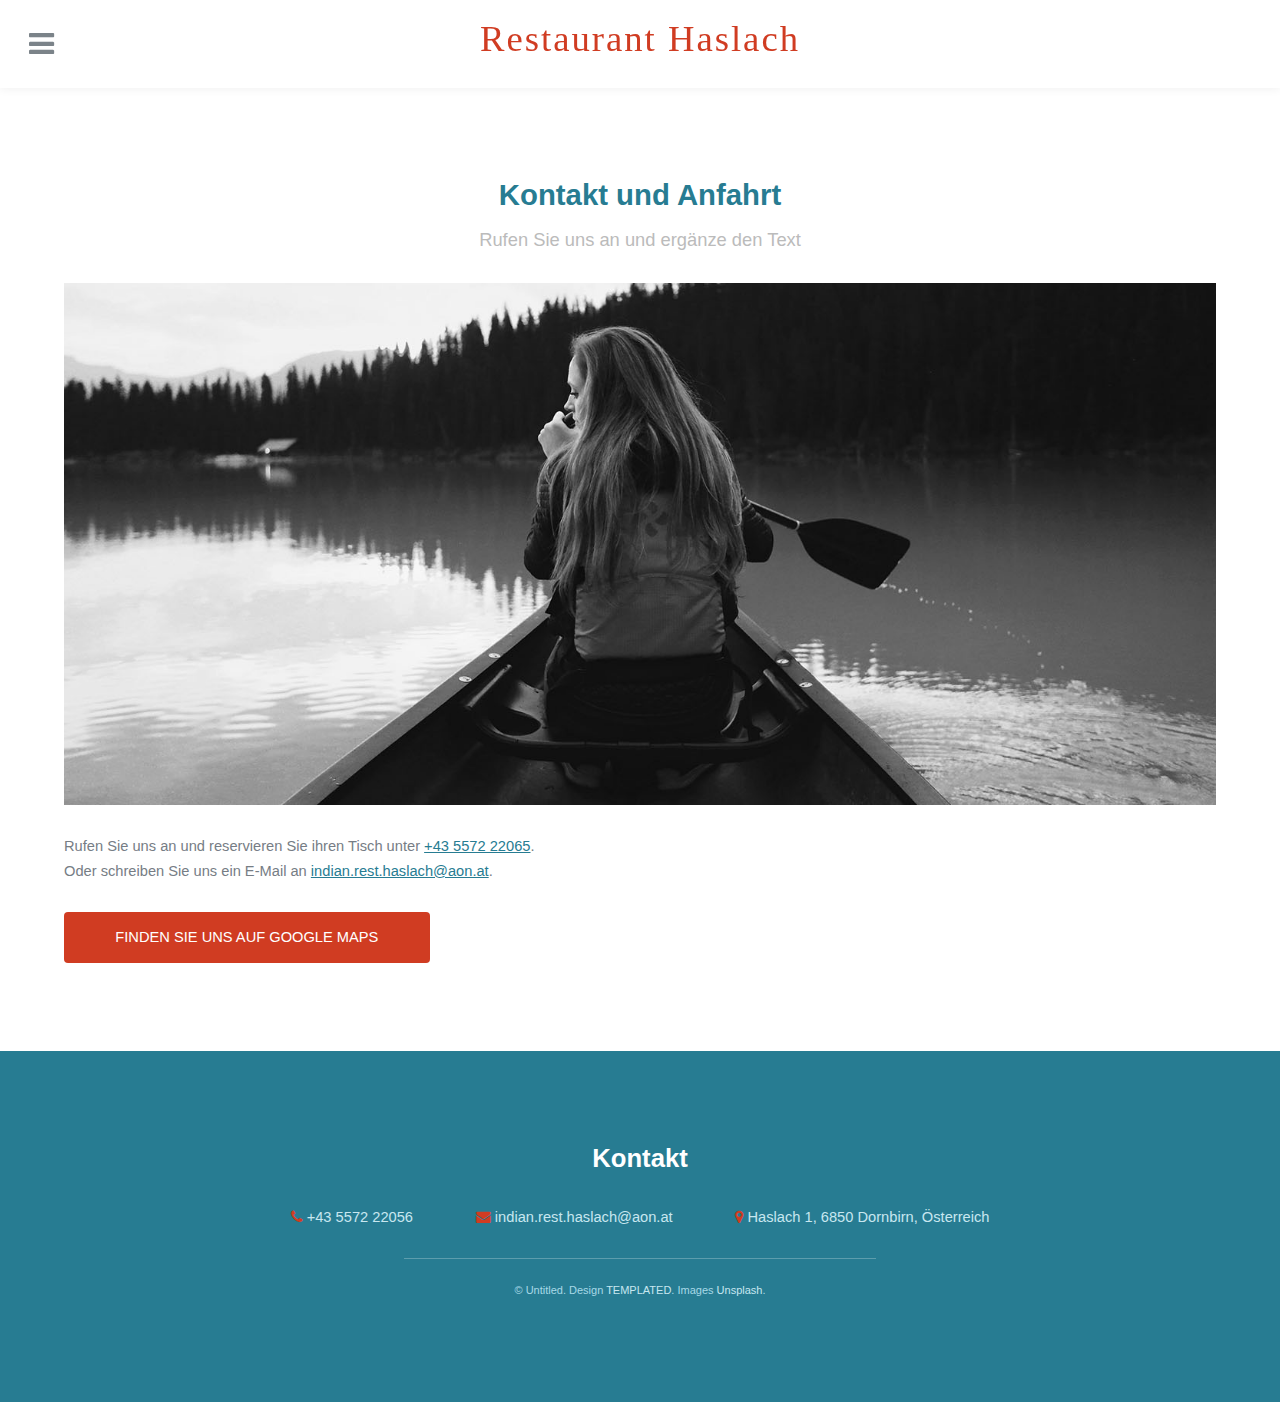
==== hp_current/contact.html @ e573837a "init commit" ====
<!DOCTYPE HTML>
<!--
	Intensify by TEMPLATED
	templated.co @templatedco
	Released for free under the Creative Commons Attribution 3.0 license (templated.co/license)
-->
<html>
	<head>
		<title>Kontakt und Anfahrt</title>
		<meta charset="utf-8" />
		<meta name="viewport" content="width=device-width, initial-scale=1" />
		<link rel="stylesheet" href="assets/css/main.css" />
	</head>
	<body class="subpage">

		<!-- Header -->
			<header id="header">
				<nav class="left">
					<a href="#menu"></a>
				</nav>
				<a href="index.html" class="logo">Restaurant Haslach</a>
				<!--
				<nav class="right">
					<a href="#" class="button alt">Log in</a>
				</nav>
				-->
			</header>

		<!-- Menu -->
			<nav id="menu">
				<ul class="links">
					<li><a href="index.html">Home</a></li>
					<li><a href="menu.html">Unsere Speisen</a></li>
					<li><a href="contact.html">Kontakt und Anfahrt</a></li>
				</ul>
				<!--
				<ul class="actions vertical">
					<li><a href="#" class="button fit">Login</a></li>
				</ul>
				-->
			</nav>

		<!-- Main -->
			<section id="main" class="wrapper">
				<div class="inner">
					<header class="align-center">
						<h1>Kontakt und Anfahrt</h1>
						<p>Rufen Sie uns an und ergänze den Text</p>
					</header>
					<div class="image fit">
						<!-- hier bild vom Haus -->
						<img src="images/pic05.jpg" alt="" />
					</div>
					<p> 
						Rufen Sie uns an und reservieren Sie ihren Tisch unter <a href="tel:+43557222065">+43 5572 22065</a>. </br>
						Oder schreiben Sie uns ein E-Mail an <a href="mailto:indian.rest.haslach@aon.at">indian.rest.haslach@aon.at</a>.
					</p>
					<p>
						<a class="button" onclick="openGoogleMapsOnHaslach()">Finden Sie uns auf Google Maps </a>
					</p>
				</div>
			</section>

		<!-- Footer -->
			<footer id="footer">
				<div class="inner">
					<h2>Kontakt</h2>
					<ul class="actions">
						<li><span class="icon fa-phone"></span> <a href="tel:+43557222065">+43 5572 22056</a></li>
						<li><span class="icon fa-envelope"></span> <a href="mailto:indian.rest.haslach@aon.at">indian.rest.haslach@aon.at</a></li>
						<li><span class="icon fa-map-marker"></span> <a onclick="openGoogleMapsOnHaslach()">Haslach 1, 6850 Dornbirn, Österreich</a></li>
					</ul>
				</div>
				<div class="copyright">
					&copy; Untitled. Design <a href="https://templated.co">TEMPLATED</a>. Images <a href="https://unsplash.com">Unsplash</a>.
				</div>
			</footer>

		<!-- Scripts -->
			<script src="assets/js/haslach.js"></script>
			<script src="assets/js/jquery.min.js"></script>
			<script src="assets/js/jquery.scrolly.min.js"></script>
			<script src="assets/js/skel.min.js"></script>
			<script src="assets/js/util.js"></script>
			<script src="assets/js/main.js"></script>

	</body>
</html>
---- hp_current/assets/css/main.css ----
@charset "UTF-8";
@import url(font-awesome.min.css);
/*
@import "https://fonts.googleapis.com/css?family=Montserrat:700|Open+Sans:300,400|Pacifico";  
*/

/*
	Intensify by TEMPLATED
	templated.co @templatedco
	Released for free under the Creative Commons Attribution 3.0 license (templated.co/license)
*/

/* Reset */

	html, body, div, span, applet, object, iframe, h1, h2, h3, h4, h5, h6, p, blockquote, pre, a, abbr, acronym, address, big, cite, code, del, dfn, em, img, ins, kbd, q, s, samp, small, strike, strong, sub, sup, tt, var, b, u, i, center, dl, dt, dd, ol, ul, li, fieldset, form, label, legend, table, caption, tbody, tfoot, thead, tr, th, td, article, aside, canvas, details, embed, figure, figcaption, footer, header, hgroup, menu, nav, output, ruby, section, summary, time, mark, audio, video {
		margin: 0;
		padding: 0;
		border: 0;
		font-size: 100%;
		font: inherit;
		vertical-align: baseline;
	}

	article, aside, details, figcaption, figure, footer, header, hgroup, menu, nav, section {
		display: block;
	}

	body {
		line-height: 1;
	}

	ol, ul {
		list-style: none;
	}

	blockquote, q {
		quotes: none;
	}

	blockquote:before, blockquote:after, q:before, q:after {
		content: '';
		content: none;
	}

	table {
		border-collapse: collapse;
		border-spacing: 0;
	}

	body {
		-webkit-text-size-adjust: none;
	}

/* Box Model */

	*, *:before, *:after {
		-moz-box-sizing: border-box;
		-webkit-box-sizing: border-box;
		box-sizing: border-box;
	}

/* Containers */

	.container {
		margin-left: auto;
		margin-right: auto;
	}

	.container.\31 25\25 {
		width: 100%;
		max-width: 100em;
		min-width: 80em;
	}

	.container.\37 5\25 {
		width: 60em;
	}

	.container.\35 0\25 {
		width: 40em;
	}

	.container.\32 5\25 {
		width: 20em;
	}

	.container {
		width: 80em;
	}

	@media screen and (max-width: 1680px) {

		.container.\31 25\25 {
			width: 100%;
			max-width: 100em;
			min-width: 80em;
		}

		.container.\37 5\25 {
			width: 60em;
		}

		.container.\35 0\25 {
			width: 40em;
		}

		.container.\32 5\25 {
			width: 20em;
		}

		.container {
			width: 80em;
		}

	}

	@media screen and (max-width: 1280px) {

		.container.\31 25\25 {
			width: 100%;
			max-width: 81.25em;
			min-width: 65em;
		}

		.container.\37 5\25 {
			width: 48.75em;
		}

		.container.\35 0\25 {
			width: 32.5em;
		}

		.container.\32 5\25 {
			width: 16.25em;
		}

		.container {
			width: 65em;
		}

	}

	@media screen and (max-width: 980px) {

		.container.\31 25\25 {
			width: 100%;
			max-width: 112.5%;
			min-width: 90%;
		}

		.container.\37 5\25 {
			width: 67.5%;
		}

		.container.\35 0\25 {
			width: 45%;
		}

		.container.\32 5\25 {
			width: 22.5%;
		}

		.container {
			width: 90%;
		}

	}

	@media screen and (max-width: 736px) {

		.container.\31 25\25 {
			width: 100%;
			max-width: 112.5%;
			min-width: 90%;
		}

		.container.\37 5\25 {
			width: 67.5%;
		}

		.container.\35 0\25 {
			width: 45%;
		}

		.container.\32 5\25 {
			width: 22.5%;
		}

		.container {
			width: 90% !important;
		}

	}

	@media screen and (max-width: 480px) {

		.container.\31 25\25 {
			width: 100%;
			max-width: 112.5%;
			min-width: 90%;
		}

		.container.\37 5\25 {
			width: 67.5%;
		}

		.container.\35 0\25 {
			width: 45%;
		}

		.container.\32 5\25 {
			width: 22.5%;
		}

		.container {
			width: 90% !important;
		}

	}

/* Grid */

	.row {
		border-bottom: solid 1px transparent;
		-moz-box-sizing: border-box;
		-webkit-box-sizing: border-box;
		box-sizing: border-box;
	}

	.row > * {
		float: left;
		-moz-box-sizing: border-box;
		-webkit-box-sizing: border-box;
		box-sizing: border-box;
	}

	.row:after, .row:before {
		content: '';
		display: block;
		clear: both;
		height: 0;
	}

	.row.uniform > * > :first-child {
		margin-top: 0;
	}

	.row.uniform > * > :last-child {
		margin-bottom: 0;
	}

	.row.\30 \25 > * {
		padding: 0 0 0 0em;
	}

	.row.\30 \25 {
		margin: 0 0 -1px 0em;
	}

	.row.uniform.\30 \25 > * {
		padding: 0em 0 0 0em;
	}

	.row.uniform.\30 \25 {
		margin: 0em 0 -1px 0em;
	}

	.row > * {
		padding: 0 0 0 2em;
	}

	.row {
		margin: 0 0 -1px -2em;
	}

	.row.uniform > * {
		padding: 2em 0 0 2em;
	}

	.row.uniform {
		margin: -2em 0 -1px -2em;
	}

	.row.\32 00\25 > * {
		padding: 0 0 0 4em;
	}

	.row.\32 00\25 {
		margin: 0 0 -1px -4em;
	}

	.row.uniform.\32 00\25 > * {
		padding: 4em 0 0 4em;
	}

	.row.uniform.\32 00\25 {
		margin: -4em 0 -1px -4em;
	}

	.row.\31 50\25 > * {
		padding: 0 0 0 3em;
	}

	.row.\31 50\25 {
		margin: 0 0 -1px -3em;
	}

	.row.uniform.\31 50\25 > * {
		padding: 3em 0 0 3em;
	}

	.row.uniform.\31 50\25 {
		margin: -3em 0 -1px -3em;
	}

	.row.\35 0\25 > * {
		padding: 0 0 0 1em;
	}

	.row.\35 0\25 {
		margin: 0 0 -1px -1em;
	}

	.row.uniform.\35 0\25 > * {
		padding: 1em 0 0 1em;
	}

	.row.uniform.\35 0\25 {
		margin: -1em 0 -1px -1em;
	}

	.row.\32 5\25 > * {
		padding: 0 0 0 0.5em;
	}

	.row.\32 5\25 {
		margin: 0 0 -1px -0.5em;
	}

	.row.uniform.\32 5\25 > * {
		padding: 0.5em 0 0 0.5em;
	}

	.row.uniform.\32 5\25 {
		margin: -0.5em 0 -1px -0.5em;
	}

	.\31 2u, .\31 2u\24 {
		width: 100%;
		clear: none;
		margin-left: 0;
	}

	.\31 1u, .\31 1u\24 {
		width: 91.6666666667%;
		clear: none;
		margin-left: 0;
	}

	.\31 0u, .\31 0u\24 {
		width: 83.3333333333%;
		clear: none;
		margin-left: 0;
	}

	.\39 u, .\39 u\24 {
		width: 75%;
		clear: none;
		margin-left: 0;
	}

	.\38 u, .\38 u\24 {
		width: 66.6666666667%;
		clear: none;
		margin-left: 0;
	}

	.\37 u, .\37 u\24 {
		width: 58.3333333333%;
		clear: none;
		margin-left: 0;
	}

	.\36 u, .\36 u\24 {
		width: 50%;
		clear: none;
		margin-left: 0;
	}

	.\35 u, .\35 u\24 {
		width: 41.6666666667%;
		clear: none;
		margin-left: 0;
	}

	.\34 u, .\34 u\24 {
		width: 33.3333333333%;
		clear: none;
		margin-left: 0;
	}

	.\33 u, .\33 u\24 {
		width: 25%;
		clear: none;
		margin-left: 0;
	}

	.\32 u, .\32 u\24 {
		width: 16.6666666667%;
		clear: none;
		margin-left: 0;
	}

	.\31 u, .\31 u\24 {
		width: 8.3333333333%;
		clear: none;
		margin-left: 0;
	}

	.\31 2u\24 + *,
	.\31 1u\24 + *,
	.\31 0u\24 + *,
	.\39 u\24 + *,
	.\38 u\24 + *,
	.\37 u\24 + *,
	.\36 u\24 + *,
	.\35 u\24 + *,
	.\34 u\24 + *,
	.\33 u\24 + *,
	.\32 u\24 + *,
	.\31 u\24 + * {
		clear: left;
	}

	.\-11u {
		margin-left: 91.66667%;
	}

	.\-10u {
		margin-left: 83.33333%;
	}

	.\-9u {
		margin-left: 75%;
	}

	.\-8u {
		margin-left: 66.66667%;
	}

	.\-7u {
		margin-left: 58.33333%;
	}

	.\-6u {
		margin-left: 50%;
	}

	.\-5u {
		margin-left: 41.66667%;
	}

	.\-4u {
		margin-left: 33.33333%;
	}

	.\-3u {
		margin-left: 25%;
	}

	.\-2u {
		margin-left: 16.66667%;
	}

	.\-1u {
		margin-left: 8.33333%;
	}

	@media screen and (max-width: 1680px) {

		.row > * {
			padding: 0 0 0 2em;
		}

		.row {
			margin: 0 0 -1px -2em;
		}

		.row.uniform > * {
			padding: 2em 0 0 2em;
		}

		.row.uniform {
			margin: -2em 0 -1px -2em;
		}

		.row.\32 00\25 > * {
			padding: 0 0 0 4em;
		}

		.row.\32 00\25 {
			margin: 0 0 -1px -4em;
		}

		.row.uniform.\32 00\25 > * {
			padding: 4em 0 0 4em;
		}

		.row.uniform.\32 00\25 {
			margin: -4em 0 -1px -4em;
		}

		.row.\31 50\25 > * {
			padding: 0 0 0 3em;
		}

		.row.\31 50\25 {
			margin: 0 0 -1px -3em;
		}

		.row.uniform.\31 50\25 > * {
			padding: 3em 0 0 3em;
		}

		.row.uniform.\31 50\25 {
			margin: -3em 0 -1px -3em;
		}

		.row.\35 0\25 > * {
			padding: 0 0 0 1em;
		}

		.row.\35 0\25 {
			margin: 0 0 -1px -1em;
		}

		.row.uniform.\35 0\25 > * {
			padding: 1em 0 0 1em;
		}

		.row.uniform.\35 0\25 {
			margin: -1em 0 -1px -1em;
		}

		.row.\32 5\25 > * {
			padding: 0 0 0 0.5em;
		}

		.row.\32 5\25 {
			margin: 0 0 -1px -0.5em;
		}

		.row.uniform.\32 5\25 > * {
			padding: 0.5em 0 0 0.5em;
		}

		.row.uniform.\32 5\25 {
			margin: -0.5em 0 -1px -0.5em;
		}

		.\31 2u\28xlarge\29, .\31 2u\24\28xlarge\29 {
			width: 100%;
			clear: none;
			margin-left: 0;
		}

		.\31 1u\28xlarge\29, .\31 1u\24\28xlarge\29 {
			width: 91.6666666667%;
			clear: none;
			margin-left: 0;
		}

		.\31 0u\28xlarge\29, .\31 0u\24\28xlarge\29 {
			width: 83.3333333333%;
			clear: none;
			margin-left: 0;
		}

		.\39 u\28xlarge\29, .\39 u\24\28xlarge\29 {
			width: 75%;
			clear: none;
			margin-left: 0;
		}

		.\38 u\28xlarge\29, .\38 u\24\28xlarge\29 {
			width: 66.6666666667%;
			clear: none;
			margin-left: 0;
		}

		.\37 u\28xlarge\29, .\37 u\24\28xlarge\29 {
			width: 58.3333333333%;
			clear: none;
			margin-left: 0;
		}

		.\36 u\28xlarge\29, .\36 u\24\28xlarge\29 {
			width: 50%;
			clear: none;
			margin-left: 0;
		}

		.\35 u\28xlarge\29, .\35 u\24\28xlarge\29 {
			width: 41.6666666667%;
			clear: none;
			margin-left: 0;
		}

		.\34 u\28xlarge\29, .\34 u\24\28xlarge\29 {
			width: 33.3333333333%;
			clear: none;
			margin-left: 0;
		}

		.\33 u\28xlarge\29, .\33 u\24\28xlarge\29 {
			width: 25%;
			clear: none;
			margin-left: 0;
		}

		.\32 u\28xlarge\29, .\32 u\24\28xlarge\29 {
			width: 16.6666666667%;
			clear: none;
			margin-left: 0;
		}

		.\31 u\28xlarge\29, .\31 u\24\28xlarge\29 {
			width: 8.3333333333%;
			clear: none;
			margin-left: 0;
		}

		.\31 2u\24\28xlarge\29 + *,
		.\31 1u\24\28xlarge\29 + *,
		.\31 0u\24\28xlarge\29 + *,
		.\39 u\24\28xlarge\29 + *,
		.\38 u\24\28xlarge\29 + *,
		.\37 u\24\28xlarge\29 + *,
		.\36 u\24\28xlarge\29 + *,
		.\35 u\24\28xlarge\29 + *,
		.\34 u\24\28xlarge\29 + *,
		.\33 u\24\28xlarge\29 + *,
		.\32 u\24\28xlarge\29 + *,
		.\31 u\24\28xlarge\29 + * {
			clear: left;
		}

		.\-11u\28xlarge\29 {
			margin-left: 91.66667%;
		}

		.\-10u\28xlarge\29 {
			margin-left: 83.33333%;
		}

		.\-9u\28xlarge\29 {
			margin-left: 75%;
		}

		.\-8u\28xlarge\29 {
			margin-left: 66.66667%;
		}

		.\-7u\28xlarge\29 {
			margin-left: 58.33333%;
		}

		.\-6u\28xlarge\29 {
			margin-left: 50%;
		}

		.\-5u\28xlarge\29 {
			margin-left: 41.66667%;
		}

		.\-4u\28xlarge\29 {
			margin-left: 33.33333%;
		}

		.\-3u\28xlarge\29 {
			margin-left: 25%;
		}

		.\-2u\28xlarge\29 {
			margin-left: 16.66667%;
		}

		.\-1u\28xlarge\29 {
			margin-left: 8.33333%;
		}

	}

	@media screen and (max-width: 1280px) {

		.row > * {
			padding: 0 0 0 1.5em;
		}

		.row {
			margin: 0 0 -1px -1.5em;
		}

		.row.uniform > * {
			padding: 1.5em 0 0 1.5em;
		}

		.row.uniform {
			margin: -1.5em 0 -1px -1.5em;
		}

		.row.\32 00\25 > * {
			padding: 0 0 0 3em;
		}

		.row.\32 00\25 {
			margin: 0 0 -1px -3em;
		}

		.row.uniform.\32 00\25 > * {
			padding: 3em 0 0 3em;
		}

		.row.uniform.\32 00\25 {
			margin: -3em 0 -1px -3em;
		}

		.row.\31 50\25 > * {
			padding: 0 0 0 2.25em;
		}

		.row.\31 50\25 {
			margin: 0 0 -1px -2.25em;
		}

		.row.uniform.\31 50\25 > * {
			padding: 2.25em 0 0 2.25em;
		}

		.row.uniform.\31 50\25 {
			margin: -2.25em 0 -1px -2.25em;
		}

		.row.\35 0\25 > * {
			padding: 0 0 0 0.75em;
		}

		.row.\35 0\25 {
			margin: 0 0 -1px -0.75em;
		}

		.row.uniform.\35 0\25 > * {
			padding: 0.75em 0 0 0.75em;
		}

		.row.uniform.\35 0\25 {
			margin: -0.75em 0 -1px -0.75em;
		}

		.row.\32 5\25 > * {
			padding: 0 0 0 0.375em;
		}

		.row.\32 5\25 {
			margin: 0 0 -1px -0.375em;
		}

		.row.uniform.\32 5\25 > * {
			padding: 0.375em 0 0 0.375em;
		}

		.row.uniform.\32 5\25 {
			margin: -0.375em 0 -1px -0.375em;
		}

		.\31 2u\28large\29, .\31 2u\24\28large\29 {
			width: 100%;
			clear: none;
			margin-left: 0;
		}

		.\31 1u\28large\29, .\31 1u\24\28large\29 {
			width: 91.6666666667%;
			clear: none;
			margin-left: 0;
		}

		.\31 0u\28large\29, .\31 0u\24\28large\29 {
			width: 83.3333333333%;
			clear: none;
			margin-left: 0;
		}

		.\39 u\28large\29, .\39 u\24\28large\29 {
			width: 75%;
			clear: none;
			margin-left: 0;
		}

		.\38 u\28large\29, .\38 u\24\28large\29 {
			width: 66.6666666667%;
			clear: none;
			margin-left: 0;
		}

		.\37 u\28large\29, .\37 u\24\28large\29 {
			width: 58.3333333333%;
			clear: none;
			margin-left: 0;
		}

		.\36 u\28large\29, .\36 u\24\28large\29 {
			width: 50%;
			clear: none;
			margin-left: 0;
		}

		.\35 u\28large\29, .\35 u\24\28large\29 {
			width: 41.6666666667%;
			clear: none;
			margin-left: 0;
		}

		.\34 u\28large\29, .\34 u\24\28large\29 {
			width: 33.3333333333%;
			clear: none;
			margin-left: 0;
		}

		.\33 u\28large\29, .\33 u\24\28large\29 {
			width: 25%;
			clear: none;
			margin-left: 0;
		}

		.\32 u\28large\29, .\32 u\24\28large\29 {
			width: 16.6666666667%;
			clear: none;
			margin-left: 0;
		}

		.\31 u\28large\29, .\31 u\24\28large\29 {
			width: 8.3333333333%;
			clear: none;
			margin-left: 0;
		}

		.\31 2u\24\28large\29 + *,
		.\31 1u\24\28large\29 + *,
		.\31 0u\24\28large\29 + *,
		.\39 u\24\28large\29 + *,
		.\38 u\24\28large\29 + *,
		.\37 u\24\28large\29 + *,
		.\36 u\24\28large\29 + *,
		.\35 u\24\28large\29 + *,
		.\34 u\24\28large\29 + *,
		.\33 u\24\28large\29 + *,
		.\32 u\24\28large\29 + *,
		.\31 u\24\28large\29 + * {
			clear: left;
		}

		.\-11u\28large\29 {
			margin-left: 91.66667%;
		}

		.\-10u\28large\29 {
			margin-left: 83.33333%;
		}

		.\-9u\28large\29 {
			margin-left: 75%;
		}

		.\-8u\28large\29 {
			margin-left: 66.66667%;
		}

		.\-7u\28large\29 {
			margin-left: 58.33333%;
		}

		.\-6u\28large\29 {
			margin-left: 50%;
		}

		.\-5u\28large\29 {
			margin-left: 41.66667%;
		}

		.\-4u\28large\29 {
			margin-left: 33.33333%;
		}

		.\-3u\28large\29 {
			margin-left: 25%;
		}

		.\-2u\28large\29 {
			margin-left: 16.66667%;
		}

		.\-1u\28large\29 {
			margin-left: 8.33333%;
		}

	}

	@media screen and (max-width: 980px) {

		.row > * {
			padding: 0 0 0 1.5em;
		}

		.row {
			margin: 0 0 -1px -1.5em;
		}

		.row.uniform > * {
			padding: 1.5em 0 0 1.5em;
		}

		.row.uniform {
			margin: -1.5em 0 -1px -1.5em;
		}

		.row.\32 00\25 > * {
			padding: 0 0 0 3em;
		}

		.row.\32 00\25 {
			margin: 0 0 -1px -3em;
		}

		.row.uniform.\32 00\25 > * {
			padding: 3em 0 0 3em;
		}

		.row.uniform.\32 00\25 {
			margin: -3em 0 -1px -3em;
		}

		.row.\31 50\25 > * {
			padding: 0 0 0 2.25em;
		}

		.row.\31 50\25 {
			margin: 0 0 -1px -2.25em;
		}

		.row.uniform.\31 50\25 > * {
			padding: 2.25em 0 0 2.25em;
		}

		.row.uniform.\31 50\25 {
			margin: -2.25em 0 -1px -2.25em;
		}

		.row.\35 0\25 > * {
			padding: 0 0 0 0.75em;
		}

		.row.\35 0\25 {
			margin: 0 0 -1px -0.75em;
		}

		.row.uniform.\35 0\25 > * {
			padding: 0.75em 0 0 0.75em;
		}

		.row.uniform.\35 0\25 {
			margin: -0.75em 0 -1px -0.75em;
		}

		.row.\32 5\25 > * {
			padding: 0 0 0 0.375em;
		}

		.row.\32 5\25 {
			margin: 0 0 -1px -0.375em;
		}

		.row.uniform.\32 5\25 > * {
			padding: 0.375em 0 0 0.375em;
		}

		.row.uniform.\32 5\25 {
			margin: -0.375em 0 -1px -0.375em;
		}

		.\31 2u\28medium\29, .\31 2u\24\28medium\29 {
			width: 100%;
			clear: none;
			margin-left: 0;
		}

		.\31 1u\28medium\29, .\31 1u\24\28medium\29 {
			width: 91.6666666667%;
			clear: none;
			margin-left: 0;
		}

		.\31 0u\28medium\29, .\31 0u\24\28medium\29 {
			width: 83.3333333333%;
			clear: none;
			margin-left: 0;
		}

		.\39 u\28medium\29, .\39 u\24\28medium\29 {
			width: 75%;
			clear: none;
			margin-left: 0;
		}

		.\38 u\28medium\29, .\38 u\24\28medium\29 {
			width: 66.6666666667%;
			clear: none;
			margin-left: 0;
		}

		.\37 u\28medium\29, .\37 u\24\28medium\29 {
			width: 58.3333333333%;
			clear: none;
			margin-left: 0;
		}

		.\36 u\28medium\29, .\36 u\24\28medium\29 {
			width: 50%;
			clear: none;
			margin-left: 0;
		}

		.\35 u\28medium\29, .\35 u\24\28medium\29 {
			width: 41.6666666667%;
			clear: none;
			margin-left: 0;
		}

		.\34 u\28medium\29, .\34 u\24\28medium\29 {
			width: 33.3333333333%;
			clear: none;
			margin-left: 0;
		}

		.\33 u\28medium\29, .\33 u\24\28medium\29 {
			width: 25%;
			clear: none;
			margin-left: 0;
		}

		.\32 u\28medium\29, .\32 u\24\28medium\29 {
			width: 16.6666666667%;
			clear: none;
			margin-left: 0;
		}

		.\31 u\28medium\29, .\31 u\24\28medium\29 {
			width: 8.3333333333%;
			clear: none;
			margin-left: 0;
		}

		.\31 2u\24\28medium\29 + *,
		.\31 1u\24\28medium\29 + *,
		.\31 0u\24\28medium\29 + *,
		.\39 u\24\28medium\29 + *,
		.\38 u\24\28medium\29 + *,
		.\37 u\24\28medium\29 + *,
		.\36 u\24\28medium\29 + *,
		.\35 u\24\28medium\29 + *,
		.\34 u\24\28medium\29 + *,
		.\33 u\24\28medium\29 + *,
		.\32 u\24\28medium\29 + *,
		.\31 u\24\28medium\29 + * {
			clear: left;
		}

		.\-11u\28medium\29 {
			margin-left: 91.66667%;
		}

		.\-10u\28medium\29 {
			margin-left: 83.33333%;
		}

		.\-9u\28medium\29 {
			margin-left: 75%;
		}

		.\-8u\28medium\29 {
			margin-left: 66.66667%;
		}

		.\-7u\28medium\29 {
			margin-left: 58.33333%;
		}

		.\-6u\28medium\29 {
			margin-left: 50%;
		}

		.\-5u\28medium\29 {
			margin-left: 41.66667%;
		}

		.\-4u\28medium\29 {
			margin-left: 33.33333%;
		}

		.\-3u\28medium\29 {
			margin-left: 25%;
		}

		.\-2u\28medium\29 {
			margin-left: 16.66667%;
		}

		.\-1u\28medium\29 {
			margin-left: 8.33333%;
		}

	}

	@media screen and (max-width: 736px) {

		.row > * {
			padding: 0 0 0 1.25em;
		}

		.row {
			margin: 0 0 -1px -1.25em;
		}

		.row.uniform > * {
			padding: 1.25em 0 0 1.25em;
		}

		.row.uniform {
			margin: -1.25em 0 -1px -1.25em;
		}

		.row.\32 00\25 > * {
			padding: 0 0 0 2.5em;
		}

		.row.\32 00\25 {
			margin: 0 0 -1px -2.5em;
		}

		.row.uniform.\32 00\25 > * {
			padding: 2.5em 0 0 2.5em;
		}

		.row.uniform.\32 00\25 {
			margin: -2.5em 0 -1px -2.5em;
		}

		.row.\31 50\25 > * {
			padding: 0 0 0 1.875em;
		}

		.row.\31 50\25 {
			margin: 0 0 -1px -1.875em;
		}

		.row.uniform.\31 50\25 > * {
			padding: 1.875em 0 0 1.875em;
		}

		.row.uniform.\31 50\25 {
			margin: -1.875em 0 -1px -1.875em;
		}

		.row.\35 0\25 > * {
			padding: 0 0 0 0.625em;
		}

		.row.\35 0\25 {
			margin: 0 0 -1px -0.625em;
		}

		.row.uniform.\35 0\25 > * {
			padding: 0.625em 0 0 0.625em;
		}

		.row.uniform.\35 0\25 {
			margin: -0.625em 0 -1px -0.625em;
		}

		.row.\32 5\25 > * {
			padding: 0 0 0 0.3125em;
		}

		.row.\32 5\25 {
			margin: 0 0 -1px -0.3125em;
		}

		.row.uniform.\32 5\25 > * {
			padding: 0.3125em 0 0 0.3125em;
		}

		.row.uniform.\32 5\25 {
			margin: -0.3125em 0 -1px -0.3125em;
		}

		.\31 2u\28small\29, .\31 2u\24\28small\29 {
			width: 100%;
			clear: none;
			margin-left: 0;
		}

		.\31 1u\28small\29, .\31 1u\24\28small\29 {
			width: 91.6666666667%;
			clear: none;
			margin-left: 0;
		}

		.\31 0u\28small\29, .\31 0u\24\28small\29 {
			width: 83.3333333333%;
			clear: none;
			margin-left: 0;
		}

		.\39 u\28small\29, .\39 u\24\28small\29 {
			width: 75%;
			clear: none;
			margin-left: 0;
		}

		.\38 u\28small\29, .\38 u\24\28small\29 {
			width: 66.6666666667%;
			clear: none;
			margin-left: 0;
		}

		.\37 u\28small\29, .\37 u\24\28small\29 {
			width: 58.3333333333%;
			clear: none;
			margin-left: 0;
		}

		.\36 u\28small\29, .\36 u\24\28small\29 {
			width: 50%;
			clear: none;
			margin-left: 0;
		}

		.\35 u\28small\29, .\35 u\24\28small\29 {
			width: 41.6666666667%;
			clear: none;
			margin-left: 0;
		}

		.\34 u\28small\29, .\34 u\24\28small\29 {
			width: 33.3333333333%;
			clear: none;
			margin-left: 0;
		}

		.\33 u\28small\29, .\33 u\24\28small\29 {
			width: 25%;
			clear: none;
			margin-left: 0;
		}

		.\32 u\28small\29, .\32 u\24\28small\29 {
			width: 16.6666666667%;
			clear: none;
			margin-left: 0;
		}

		.\31 u\28small\29, .\31 u\24\28small\29 {
			width: 8.3333333333%;
			clear: none;
			margin-left: 0;
		}

		.\31 2u\24\28small\29 + *,
		.\31 1u\24\28small\29 + *,
		.\31 0u\24\28small\29 + *,
		.\39 u\24\28small\29 + *,
		.\38 u\24\28small\29 + *,
		.\37 u\24\28small\29 + *,
		.\36 u\24\28small\29 + *,
		.\35 u\24\28small\29 + *,
		.\34 u\24\28small\29 + *,
		.\33 u\24\28small\29 + *,
		.\32 u\24\28small\29 + *,
		.\31 u\24\28small\29 + * {
			clear: left;
		}

		.\-11u\28small\29 {
			margin-left: 91.66667%;
		}

		.\-10u\28small\29 {
			margin-left: 83.33333%;
		}

		.\-9u\28small\29 {
			margin-left: 75%;
		}

		.\-8u\28small\29 {
			margin-left: 66.66667%;
		}

		.\-7u\28small\29 {
			margin-left: 58.33333%;
		}

		.\-6u\28small\29 {
			margin-left: 50%;
		}

		.\-5u\28small\29 {
			margin-left: 41.66667%;
		}

		.\-4u\28small\29 {
			margin-left: 33.33333%;
		}

		.\-3u\28small\29 {
			margin-left: 25%;
		}

		.\-2u\28small\29 {
			margin-left: 16.66667%;
		}

		.\-1u\28small\29 {
			margin-left: 8.33333%;
		}

	}

	@media screen and (max-width: 480px) {

		.row > * {
			padding: 0 0 0 1.25em;
		}

		.row {
			margin: 0 0 -1px -1.25em;
		}

		.row.uniform > * {
			padding: 1.25em 0 0 1.25em;
		}

		.row.uniform {
			margin: -1.25em 0 -1px -1.25em;
		}

		.row.\32 00\25 > * {
			padding: 0 0 0 2.5em;
		}

		.row.\32 00\25 {
			margin: 0 0 -1px -2.5em;
		}

		.row.uniform.\32 00\25 > * {
			padding: 2.5em 0 0 2.5em;
		}

		.row.uniform.\32 00\25 {
			margin: -2.5em 0 -1px -2.5em;
		}

		.row.\31 50\25 > * {
			padding: 0 0 0 1.875em;
		}

		.row.\31 50\25 {
			margin: 0 0 -1px -1.875em;
		}

		.row.uniform.\31 50\25 > * {
			padding: 1.875em 0 0 1.875em;
		}

		.row.uniform.\31 50\25 {
			margin: -1.875em 0 -1px -1.875em;
		}

		.row.\35 0\25 > * {
			padding: 0 0 0 0.625em;
		}

		.row.\35 0\25 {
			margin: 0 0 -1px -0.625em;
		}

		.row.uniform.\35 0\25 > * {
			padding: 0.625em 0 0 0.625em;
		}

		.row.uniform.\35 0\25 {
			margin: -0.625em 0 -1px -0.625em;
		}

		.row.\32 5\25 > * {
			padding: 0 0 0 0.3125em;
		}

		.row.\32 5\25 {
			margin: 0 0 -1px -0.3125em;
		}

		.row.uniform.\32 5\25 > * {
			padding: 0.3125em 0 0 0.3125em;
		}

		.row.uniform.\32 5\25 {
			margin: -0.3125em 0 -1px -0.3125em;
		}

		.\31 2u\28xsmall\29, .\31 2u\24\28xsmall\29 {
			width: 100%;
			clear: none;
			margin-left: 0;
		}

		.\31 1u\28xsmall\29, .\31 1u\24\28xsmall\29 {
			width: 91.6666666667%;
			clear: none;
			margin-left: 0;
		}

		.\31 0u\28xsmall\29, .\31 0u\24\28xsmall\29 {
			width: 83.3333333333%;
			clear: none;
			margin-left: 0;
		}

		.\39 u\28xsmall\29, .\39 u\24\28xsmall\29 {
			width: 75%;
			clear: none;
			margin-left: 0;
		}

		.\38 u\28xsmall\29, .\38 u\24\28xsmall\29 {
			width: 66.6666666667%;
			clear: none;
			margin-left: 0;
		}

		.\37 u\28xsmall\29, .\37 u\24\28xsmall\29 {
			width: 58.3333333333%;
			clear: none;
			margin-left: 0;
		}

		.\36 u\28xsmall\29, .\36 u\24\28xsmall\29 {
			width: 50%;
			clear: none;
			margin-left: 0;
		}

		.\35 u\28xsmall\29, .\35 u\24\28xsmall\29 {
			width: 41.6666666667%;
			clear: none;
			margin-left: 0;
		}

		.\34 u\28xsmall\29, .\34 u\24\28xsmall\29 {
			width: 33.3333333333%;
			clear: none;
			margin-left: 0;
		}

		.\33 u\28xsmall\29, .\33 u\24\28xsmall\29 {
			width: 25%;
			clear: none;
			margin-left: 0;
		}

		.\32 u\28xsmall\29, .\32 u\24\28xsmall\29 {
			width: 16.6666666667%;
			clear: none;
			margin-left: 0;
		}

		.\31 u\28xsmall\29, .\31 u\24\28xsmall\29 {
			width: 8.3333333333%;
			clear: none;
			margin-left: 0;
		}

		.\31 2u\24\28xsmall\29 + *,
		.\31 1u\24\28xsmall\29 + *,
		.\31 0u\24\28xsmall\29 + *,
		.\39 u\24\28xsmall\29 + *,
		.\38 u\24\28xsmall\29 + *,
		.\37 u\24\28xsmall\29 + *,
		.\36 u\24\28xsmall\29 + *,
		.\35 u\24\28xsmall\29 + *,
		.\34 u\24\28xsmall\29 + *,
		.\33 u\24\28xsmall\29 + *,
		.\32 u\24\28xsmall\29 + *,
		.\31 u\24\28xsmall\29 + * {
			clear: left;
		}

		.\-11u\28xsmall\29 {
			margin-left: 91.66667%;
		}

		.\-10u\28xsmall\29 {
			margin-left: 83.33333%;
		}

		.\-9u\28xsmall\29 {
			margin-left: 75%;
		}

		.\-8u\28xsmall\29 {
			margin-left: 66.66667%;
		}

		.\-7u\28xsmall\29 {
			margin-left: 58.33333%;
		}

		.\-6u\28xsmall\29 {
			margin-left: 50%;
		}

		.\-5u\28xsmall\29 {
			margin-left: 41.66667%;
		}

		.\-4u\28xsmall\29 {
			margin-left: 33.33333%;
		}

		.\-3u\28xsmall\29 {
			margin-left: 25%;
		}

		.\-2u\28xsmall\29 {
			margin-left: 16.66667%;
		}

		.\-1u\28xsmall\29 {
			margin-left: 8.33333%;
		}

	}

/* Basic */

	@-ms-viewport {
		width: device-width;
	}

	body {
		-ms-overflow-style: scrollbar;
	}

	@media screen and (max-width: 480px) {

		html, body {
			min-width: 320px;
		}

	}

	body {
		background: #fff;
	}

		body.is-loading *, body.is-loading *:before, body.is-loading *:after {
			-moz-animation: none !important;
			-webkit-animation: none !important;
			-ms-animation: none !important;
			animation: none !important;
			-moz-transition: none !important;
			-webkit-transition: none !important;
			-ms-transition: none !important;
			transition: none !important;
		}

	.inner {
		margin: 0 auto;
		max-width: 65em;
	}

		@media screen and (max-width: 1280px) {

			.inner {
				max-width: 90%;
			}

		}

		@media screen and (max-width: 980px) {

			.inner {
				max-width: 70%;
			}

		}

		@media screen and (max-width: 736px) {

			.inner {
				max-width: 85%;
			}

		}

/* Type */

	body, input, select, textarea {
		color: #767d85;
		font-family: "Open Sans", Arial, Helvetica, sans-serif;
		font-size: 13pt;
		font-weight: 300;
		line-height: 1.65;
	}

		@media screen and (max-width: 1680px) {

			body, input, select, textarea {
				font-size: 11pt;
			}

		}

		@media screen and (max-width: 1280px) {

			body, input, select, textarea {
				font-size: 11pt;
			}

		}

		@media screen and (max-width: 980px) {

			body, input, select, textarea {
				font-size: 12pt;
			}

		}

		@media screen and (max-width: 736px) {

			body, input, select, textarea {
				font-size: 12pt;
			}

		}

		@media screen and (max-width: 480px) {

			body, input, select, textarea {
				font-size: 12pt;
			}

		}

	a {
		color: #277c92;
		text-decoration: underline;
	}

		a:hover {
			text-decoration: none;
		}

	strong, b {
		color: #727a82;
		font-weight: 700;
	}

	em, i {
		font-style: italic;
	}

	p {
		margin: 0 0 2em 0;
	}

	h1, h2, h3, h4, h5, h6 {
		color: #727a82;
		font-weight: 700;
		font-family: "Montserrat", sans-serif;
		line-height: 1.5;
		margin: 0 0 1em 0;
	}

		h1 a, h2 a, h3 a, h4 a, h5 a, h6 a {
			color: inherit;
			text-decoration: none;
		}

	h1 {
		font-size: 2em;
		line-height: 1.3;
	}

	h2 {
		font-size: 1.75em;
	}

	h3 {
		font-size: 1.25em;
	}

	h4 {
		font-size: 1em;
	}

	h5 {
		font-size: 0.9em;
	}

	h6 {
		font-size: 0.7em;
	}

	sub {
		font-size: 0.8em;
		position: relative;
		top: 0.5em;
	}

	sup {
		font-size: 0.8em;
		position: relative;
		top: -0.5em;
	}

	blockquote {
		font-style: italic;
		margin: 0 0 2em 0;
	}

	cite {
		display: block;
	}

		cite.author {
			font-weight: 400;
		}

		cite.company {
			font-size: .8em;
		}

	figure {
		margin: 0 0 2em 0;
	}

	code {
		background: rgba(144, 144, 144, 0.075);
		border-radius: 4px;
		border: solid 1px #dee1e3;
		font-family: "Courier New", monospace;
		font-size: 0.9em;
		margin: 0 0.25em;
		padding: 0.25em 0.65em;
	}

	pre {
		-webkit-overflow-scrolling: touch;
		font-family: "Courier New", monospace;
		font-size: 0.9em;
		margin: 0 0 2em 0;
	}

		pre code {
			display: block;
			line-height: 1.75;
			padding: 1em 1.5em;
			overflow-x: auto;
		}

	hr {
		border: 0;
		border-bottom: solid 1px #dee1e3;
		margin: 2em 0;
	}

		hr.major {
			margin: 3em 0;
		}

	.align-left {
		text-align: left;
	}

	.align-center {
		text-align: center;
	}

	.align-right {
		text-align: right;
	}

/* Section/Article */

	section.special, article.special {
		text-align: center;
	}

	header p {
		color: #bbb;
		position: relative;
		margin: 0 0 1.5em 0;
	}

	header h1 + p {
		font-size: 1.25em;
		margin-top: -1em;
	}

	header h2 + p {
		font-size: 1.25em;
		margin-top: -1em;
	}

	header h3 + p {
		font-size: 1.1em;
		margin-top: -0.8em;
	}

	header h4 + p,
	header h5 + p,
	header h6 + p {
		font-size: 0.9em;
		margin-top: -0.6em;
	}

/* Form */

	form {
		margin: 0 0 2em 0;
	}

	label {
		color: #727a82;
		display: block;
		font-size: 0.9em;
		font-weight: 700;
		margin: 0 0 1em 0;
	}

	input[type="text"],
	input[type="password"],
	input[type="email"],
	input[type="tel"],
	select,
	textarea {
		-moz-appearance: none;
		-webkit-appearance: none;
		-ms-appearance: none;
		appearance: none;
		background: rgba(144, 144, 144, 0.075);
		border-radius: 4px;
		border: none;
		border: solid 1px #dee1e3;
		color: inherit;
		display: block;
		outline: 0;
		padding: 0 1em;
		text-decoration: none;
		width: 100%;
	}

		input[type="text"]:invalid,
		input[type="password"]:invalid,
		input[type="email"]:invalid,
		input[type="tel"]:invalid,
		select:invalid,
		textarea:invalid {
			box-shadow: none;
		}

		input[type="text"]:focus,
		input[type="password"]:focus,
		input[type="email"]:focus,
		input[type="tel"]:focus,
		select:focus,
		textarea:focus {
			border-color: #277c92;
			box-shadow: 0 0 0 1px #277c92;
		}

	.select-wrapper {
		text-decoration: none;
		display: block;
		position: relative;
	}

		.select-wrapper:before {
			content: "";
			-moz-osx-font-smoothing: grayscale;
			-webkit-font-smoothing: antialiased;
			font-family: FontAwesome;
			font-style: normal;
			font-weight: normal;
			text-transform: none !important;
		}

		.select-wrapper:before {
			color: #dee1e3;
			display: block;
			height: 2.75em;
			line-height: 2.75em;
			pointer-events: none;
			position: absolute;
			right: 0;
			text-align: center;
			top: 0;
			width: 2.75em;
		}

		.select-wrapper select::-ms-expand {
			display: none;
		}

	input[type="text"],
	input[type="password"],
	input[type="email"],
	select {
		height: 3.5em;
		line-height: 3.5em;
	}

	textarea {
		padding: 0.75em 1em;
	}

	input[type="checkbox"],
	input[type="radio"] {
		-moz-appearance: none;
		-webkit-appearance: none;
		-ms-appearance: none;
		appearance: none;
		display: block;
		float: left;
		margin-right: -2em;
		opacity: 0;
		width: 1em;
		z-index: -1;
	}

		input[type="checkbox"] + label,
		input[type="radio"] + label {
			text-decoration: none;
			color: #767d85;
			cursor: pointer;
			display: inline-block;
			font-size: 1em;
			font-weight: 300;
			padding-left: 2.4em;
			padding-right: 0.75em;
			position: relative;
		}

			input[type="checkbox"] + label:before,
			input[type="radio"] + label:before {
				-moz-osx-font-smoothing: grayscale;
				-webkit-font-smoothing: antialiased;
				font-family: FontAwesome;
				font-style: normal;
				font-weight: normal;
				text-transform: none !important;
			}

			input[type="checkbox"] + label:before,
			input[type="radio"] + label:before {
				background: rgba(144, 144, 144, 0.075);
				border-radius: 4px;
				border: solid 1px #dee1e3;
				content: '';
				display: inline-block;
				height: 1.65em;
				left: 0;
				line-height: 1.58125em;
				position: absolute;
				text-align: center;
				top: 0;
				width: 1.65em;
			}

		input[type="checkbox"]:checked + label:before,
		input[type="radio"]:checked + label:before {
			background: #d03c22;
			border-color: #d03c22;
			color: #ffffff;
			content: '\f00c';
		}

		input[type="checkbox"]:focus + label:before,
		input[type="radio"]:focus + label:before {
			border-color: #277c92;
			box-shadow: 0 0 0 1px #277c92;
		}

	input[type="checkbox"] + label:before {
		border-radius: 4px;
	}

	input[type="radio"] + label:before {
		border-radius: 100%;
	}

	::-webkit-input-placeholder {
		color: #bbb !important;
		opacity: 1.0;
	}

	:-moz-placeholder {
		color: #bbb !important;
		opacity: 1.0;
	}

	::-moz-placeholder {
		color: #bbb !important;
		opacity: 1.0;
	}

	:-ms-input-placeholder {
		color: #bbb !important;
		opacity: 1.0;
	}

	.formerize-placeholder {
		color: #bbb !important;
		opacity: 1.0;
	}

/* Box */

	.box {
		border-radius: 4px;
		border: solid 1px #dee1e3;
		margin-bottom: 2em;
		overflow: hidden;
	}

		.box > :last-child,
		.box > :last-child > :last-child,
		.box > :last-child > :last-child > :last-child {
			margin-bottom: 0;
		}

		.box .image.fit {
			margin: 0;
		}

		.box .content {
			padding: 1.5em;
		}

		.box.alt {
			border: 0;
			border-radius: 0;
			padding: 0;
		}

/* Icon */

	.icon {
		text-decoration: none;
		border-bottom: none;
		position: relative;
	}

		.icon:before {
			-moz-osx-font-smoothing: grayscale;
			-webkit-font-smoothing: antialiased;
			font-family: FontAwesome;
			font-style: normal;
			font-weight: normal;
			text-transform: none !important;
		}

		.icon > .label {
			display: none;
		}

/* Image */

	.image {
		border: 0;
		display: inline-block;
		position: relative;
	}

		.image img {
			display: block;
		}

		.image.left, .image.right {
			max-width: 40%;
		}

			.image.left img, .image.right img {
				width: 100%;
			}

		.image.left {
			float: left;
			padding: 0 1.5em 1em 0;
			top: 0.25em;
		}

		.image.right {
			float: right;
			padding: 0 0 1em 1.5em;
			top: 0.25em;
		}

		.image.fit {
			display: block;
			margin: 0 0 2em 0;
			width: 100%;
		}

			.image.fit img {
				width: 100%;
			}

		.image.round img {
			border-radius: 100%;
		}

		.image.main {
			display: block;
			margin: 0 0 3em 0;
			width: 100%;
		}

			.image.main img {
				width: 100%;
			}

/* List */

	ol {
		list-style: decimal;
		margin: 0 0 2em 0;
		padding-left: 1.25em;
	}

		ol li {
			padding-left: 0.25em;
		}

	ul {
		list-style: disc;
		margin: 0 0 2em 0;
		padding-left: 1em;
	}

		ul li {
			padding-left: 0.5em;
		}

		ul.alt {
			list-style: none;
			padding-left: 0;
		}

			ul.alt li {
				border-top: solid 1px #dee1e3;
				padding: 0.5em 0;
			}

				ul.alt li:first-child {
					border-top: 0;
					padding-top: 0;
				}

		ul.icons {
			cursor: default;
			list-style: none;
			padding-left: 0;
		}

			ul.icons li {
				display: inline-block;
				padding: 0 1em 0 0;
			}

				ul.icons li:last-child {
					padding-right: 0;
				}

				ul.icons li .icon:before {
					font-size: 2em;
				}

		ul.actions {
			cursor: default;
			list-style: none;
			padding-left: 0;
		}

			ul.actions li {
				display: inline-block;
				padding: 0 1em 0 0;
				vertical-align: middle;
			}

				ul.actions li:last-child {
					padding-right: 0;
				}

			ul.actions.small li {
				padding: 0 0.5em 0 0;
			}

			ul.actions.vertical li {
				display: block;
				padding: 1em 0 0 0;
			}

				ul.actions.vertical li:first-child {
					padding-top: 0;
				}

				ul.actions.vertical li > * {
					margin-bottom: 0;
				}

			ul.actions.vertical.small li {
				padding: 0.5em 0 0 0;
			}

				ul.actions.vertical.small li:first-child {
					padding-top: 0;
				}

			ul.actions.fit {
				display: table;
				margin-left: -1em;
				padding: 0;
				table-layout: fixed;
				width: calc(100% + 1em);
			}

				ul.actions.fit li {
					display: table-cell;
					padding: 0 0 0 1em;
				}

					ul.actions.fit li > * {
						margin-bottom: 0;
					}

				ul.actions.fit.small {
					margin-left: -0.5em;
					width: calc(100% + 0.5em);
				}

					ul.actions.fit.small li {
						padding: 0 0 0 0.5em;
					}

			@media screen and (max-width: 480px) {

				ul.actions {
					margin: 0 0 2em 0;
				}

					ul.actions li {
						padding: 1em 0 0 0;
						display: block;
						text-align: center;
						width: 100%;
					}

						ul.actions li:first-child {
							padding-top: 0;
						}

						ul.actions li > * {
							width: 100%;
							margin: 0 !important;
						}

							ul.actions li > *.icon:before {
								margin-left: -2em;
							}

					ul.actions.small li {
						padding: 0.5em 0 0 0;
					}

						ul.actions.small li:first-child {
							padding-top: 0;
						}

			}

	dl {
		margin: 0 0 2em 0;
	}

		dl dt {
			display: block;
			font-weight: 700;
			margin: 0 0 1em 0;
		}

		dl dd {
			margin-left: 2em;
		}

/* Table */

	.table-wrapper {
		-webkit-overflow-scrolling: touch;
		overflow-x: auto;
	}

	table {
		margin: 0 0 2em 0;
		width: 100%;
	}

		table tbody tr {
			border: solid 1px #dee1e3;
			border-left: 0;
			border-right: 0;
		}

			table tbody tr:nth-child(2n + 1) {
				background-color: rgba(144, 144, 144, 0.075);
			}

		table td {
			padding: 0.75em 0.75em;
		}

		table th {
			color: #727a82;
			font-size: 0.9em;
			font-weight: 700;
			padding: 0 0.75em 0.75em 0.75em;
			text-align: left;
		}

		table thead {
			border-bottom: solid 2px #dee1e3;
		}

		table tfoot {
			border-top: solid 2px #dee1e3;
		}

		table.alt {
			border-collapse: separate;
		}

			table.alt tbody tr td {
				border: solid 1px #dee1e3;
				border-left-width: 0;
				border-top-width: 0;
			}

				table.alt tbody tr td:first-child {
					border-left-width: 1px;
				}

			table.alt tbody tr:first-child td {
				border-top-width: 1px;
			}

			table.alt thead {
				border-bottom: 0;
			}

			table.alt tfoot {
				border-top: 0;
			}

/* Button */

	input[type="submit"],
	input[type="reset"],
	input[type="button"],
	button,
	.button {
		-moz-appearance: none;
		-webkit-appearance: none;
		-ms-appearance: none;
		appearance: none;
		-moz-transition: background-color 0.2s ease-in-out, color 0.2s ease-in-out;
		-webkit-transition: background-color 0.2s ease-in-out, color 0.2s ease-in-out;
		-ms-transition: background-color 0.2s ease-in-out, color 0.2s ease-in-out;
		transition: background-color 0.2s ease-in-out, color 0.2s ease-in-out;
		background-color: #d03c22;
		border-radius: 4px;
		border: 0;
		color: #ffffff;
		cursor: pointer;
		display: inline-block;
		font-family: "Montserrat", sans-serif;
		height: 3.5em;
		line-height: 3.5em;
		padding: 0 3.5em;
		text-align: center;
		text-decoration: none;
		white-space: nowrap;
		text-transform: uppercase;
	}

		input[type="submit"]:hover,
		input[type="reset"]:hover,
		input[type="button"]:hover,
		button:hover,
		.button:hover {
			background-color: #f78a76;
		}

		input[type="submit"]:active,
		input[type="reset"]:active,
		input[type="button"]:active,
		button:active,
		.button:active {
			background-color: #f56046;
		}

		input[type="submit"].icon,
		input[type="reset"].icon,
		input[type="button"].icon,
		button.icon,
		.button.icon {
			padding-left: 1.35em;
		}

			input[type="submit"].icon:before,
			input[type="reset"].icon:before,
			input[type="button"].icon:before,
			button.icon:before,
			.button.icon:before {
				margin-right: 0.5em;
			}

		input[type="submit"].fit,
		input[type="reset"].fit,
		input[type="button"].fit,
		button.fit,
		.button.fit {
			display: block;
			margin: 0 0 1em 0;
			width: 100%;
		}

		input[type="submit"].small,
		input[type="reset"].small,
		input[type="button"].small,
		button.small,
		.button.small {
			font-size: 0.8em;
		}

		input[type="submit"].big,
		input[type="reset"].big,
		input[type="button"].big,
		button.big,
		.button.big {
			font-size: 1.35em;
		}

		input[type="submit"].alt,
		input[type="reset"].alt,
		input[type="button"].alt,
		button.alt,
		.button.alt {
			background-color: transparent;
			box-shadow: inset 0 0 0 1px #dee1e3;
			color: #727a82 !important;
		}

			input[type="submit"].alt:hover,
			input[type="reset"].alt:hover,
			input[type="button"].alt:hover,
			button.alt:hover,
			.button.alt:hover {
				background-color: rgba(144, 144, 144, 0.075);
			}

			input[type="submit"].alt:active,
			input[type="reset"].alt:active,
			input[type="button"].alt:active,
			button.alt:active,
			.button.alt:active {
				background-color: rgba(144, 144, 144, 0.2);
			}

			input[type="submit"].alt.icon:before,
			input[type="reset"].alt.icon:before,
			input[type="button"].alt.icon:before,
			button.alt.icon:before,
			.button.alt.icon:before {
				color: #bbb;
			}

		input[type="submit"].special,
		input[type="reset"].special,
		input[type="button"].special,
		button.special,
		.button.special {
			background-color: #277c92;
			color: #ffffff !important;
		}

			input[type="submit"].special:hover,
			input[type="reset"].special:hover,
			input[type="button"].special:hover,
			button.special:hover,
			.button.special:hover {
				background-color: #2bb3d7;
			}

			input[type="submit"].special:active,
			input[type="reset"].special:active,
			input[type="button"].special:active,
			button.special:active,
			.button.special:active {
				background-color: #2190ae;
			}

		input[type="submit"].disabled, input[type="submit"]:disabled,
		input[type="reset"].disabled,
		input[type="reset"]:disabled,
		input[type="button"].disabled,
		input[type="button"]:disabled,
		button.disabled,
		button:disabled,
		.button.disabled,
		.button:disabled {
			background-color: #767d85 !important;
			box-shadow: inset 0 -0.15em 0 0 rgba(0, 0, 0, 0.15);
			color: #fff !important;
			cursor: default;
			opacity: 0.25;
		}

		@media screen and (max-width: 480px) {

			input[type="submit"],
			input[type="reset"],
			input[type="button"],
			button,
			.button {
				padding: 0;
			}

		}

/* Flex */

	.flex {
		display: -ms-flexbox;
		-ms-flex-wrap: nowrap;
		-ms-flex-pack: justify;
		-ms-flex-align: stretch;
		display: -moz-flex;
		display: -webkit-flex;
		display: -ms-flex;
		display: flex;
		-moz-flex-wrap: nowrap;
		-webkit-flex-wrap: nowrap;
		-ms-flex-wrap: nowrap;
		flex-wrap: nowrap;
		-moz-justify-content: space-between;
		-webkit-justify-content: space-between;
		-ms-justify-content: space-between;
		justify-content: space-between;
		-moz-align-items: stretch;
		-webkit-align-items: stretch;
		-ms-align-items: stretch;
		align-items: stretch;
	}

		.flex.flex-3 .flex-item {
			-ms-flex: 0 1 auto;
			-ms-flex-preferred-size: 30%;
			-moz-flex-basis: 30%;
			-webkit-flex-basis: 30%;
			-ms-flex-basis: 30%;
			flex-basis: 30%;
		}

			.flex.flex-3 .flex-item.left {
				text-align: right;
			}

		@media screen and (max-width: 980px) {

			.flex {
				-ms-flex-wrap: wrap;
				-moz-flex-wrap: wrap;
				-webkit-flex-wrap: wrap;
				-ms-flex-wrap: wrap;
				flex-wrap: wrap;
			}

				.flex.flex-3 .flex-item {
					-ms-flex-preferred-size: 100%;
					-moz-flex-basis: 100%;
					-webkit-flex-basis: 100%;
					-ms-flex-basis: 100%;
					flex-basis: 100%;
				}

					.flex.flex-3 .flex-item.left {
						text-align: right;
					}

		}

/* Wrapper */

	.wrapper {
		padding: 6em 0 4em 0;
	}

		.wrapper h1, .wrapper h2, .wrapper h3, .wrapper h4, .wrapper h5 {
			color: #277c92;
		}

		.wrapper.style1 {
			background: #d03c22;
			color: #fcdcd6;
		}

			.wrapper.style1 h1, .wrapper.style1 h2, .wrapper.style1 h3, .wrapper.style1 h4, .wrapper.style1 h5 {
				color: #fff;
			}

			.wrapper.style1 cite.author {
				color: #fff;
			}

		@media screen and (max-width: 980px) {

			.wrapper {
				padding: 3em 0 1em 0;
			}

		}

		@media screen and (max-width: 480px) {

			.wrapper {
				padding: 2em 0 0.1em 0;
			}

		}

/* Header */

	body {
		padding-top: 6em;
	}

	#header {
		-moz-align-items: center;
		-webkit-align-items: center;
		-ms-align-items: center;
		align-items: center;
		background: #fff;
		cursor: default;
		height: 6em;
		left: 0;
		line-height: 6em;
		position: fixed;
		top: 0;
		width: 100%;
		z-index: 10001;
		box-shadow: 0 0 10px 0 rgba(0, 0, 0, 0.075);
		text-align: center;
	}

		#header .logo {
			color: #d03c22;
			font-family: "Times", cursive;
			font-size: 2.5em;
			letter-spacing: 2px;
			margin-top: -5px;
			text-decoration: none;
			display: inline-block;
		}

		#header nav {
			position: absolute;
			top: 0;
			height: inherit;
			line-height: inherit;
		}

			#header nav.left {
				left: 2em;
			}

			#header nav.right {
				right: 2em;
			}
			
			#header nav a img {
			    max-width: 3%;
    			height: auto;
			}

			#header nav .button {
				padding: 0 2em;
				height: 3.25em;
				line-height: 3.25em;
			}

			#header nav a {
				text-decoration: none;
				display: inline-block;
			}

				#header nav a[href="#menu"] {
					text-decoration: none;
					-webkit-tap-highlight-color: transparent;
					font-size: 2em;
					color: #7b8389;
					z-index: 10005;
				}

					#header nav a[href="#menu"]:before {
						content: "";
						-moz-osx-font-smoothing: grayscale;
						-webkit-font-smoothing: antialiased;
						font-family: FontAwesome;
						font-style: normal;
						font-weight: normal;
						text-transform: none !important;
					}

					#header nav a[href="#menu"] span {
						display: none;
					}

					#header nav a[href="#menu"]:before {
						margin: 0 0.5em 0 0;
					}

	@media screen and (max-width: 980px) {

		body {
			padding-top: 44px;
		}

		#header {
			height: 44px;
			line-height: 44px;
		}

			#header .logo {
				font-size: 1.25em;
				text-align: center;
			}

			#header nav a[href="#menu"] {
				font-size: 1.5em;
			}

			#header nav.left {
				left: 1em;
			}

			#header nav.right {
				display: none;
			}

	}

	@media screen and (max-width: 480px) {

		#header {
			min-width: 320px;
		}

	}

/* Menu */

	#menu {
		-moz-transform: translateX(-20em);
		-webkit-transform: translateX(-20em);
		-ms-transform: translateX(-20em);
		transform: translateX(-20em);
		-moz-transition: -moz-transform 0.5s ease, visibility 0.5s;
		-webkit-transition: -webkit-transform 0.5s ease, visibility 0.5s;
		-ms-transition: -ms-transform 0.5s ease, visibility 0.5s;
		transition: transform 0.5s ease, visibility 0.5s;
		-webkit-overflow-scrolling: touch;
		background: #277c92;
		color: #ffffff;
		height: 100%;
		max-width: 80%;
		overflow-y: auto;
		padding: 3em 2em;
		position: fixed;
		left: 0;
		top: 0;
		visibility: hidden;
		width: 20em;
		z-index: 10002;
	}

		#menu > ul {
			margin: 0 0 1em 0;
		}

			#menu > ul.links {
				list-style: none;
				padding: 0;
			}

				#menu > ul.links > li {
					padding: 0;
				}

					#menu > ul.links > li > a:not(.button) {
						border: 0;
						border-top: solid 1px rgba(255, 255, 255, 0.25);
						color: inherit;
						display: block;
						line-height: 3.5em;
						text-decoration: none;
					}

					#menu > ul.links > li > .button {
						display: block;
						margin: 0.5em 0 0 0;
					}

					#menu > ul.links > li:first-child > a:not(.button) {
						border-top: 0 !important;
					}

			#menu > ul.actions {
				display: none;
			}

		#menu .close {
			text-decoration: none;
			-moz-transition: color 0.2s ease-in-out;
			-webkit-transition: color 0.2s ease-in-out;
			-ms-transition: color 0.2s ease-in-out;
			transition: color 0.2s ease-in-out;
			-webkit-tap-highlight-color: transparent;
			border: 0;
			color: #a7d9e7;
			cursor: pointer;
			display: block;
			height: 3.25em;
			line-height: 3.25em;
			padding-right: 1.25em;
			position: absolute;
			right: 0;
			text-align: right;
			top: 0;
			vertical-align: middle;
			width: 7em;
		}

			#menu .close:before {
				content: "";
				-moz-osx-font-smoothing: grayscale;
				-webkit-font-smoothing: antialiased;
				font-family: FontAwesome;
				font-style: normal;
				font-weight: normal;
				text-transform: none !important;
			}

			#menu .close:before {
				font-size: 1.25em;
			}

			#menu .close:hover {
				color: #ffffff;
			}

			@media screen and (max-width: 736px) {

				#menu .close {
					height: 4em;
					line-height: 4em;
				}

			}

		#menu.visible {
			-moz-transform: translateX(0);
			-webkit-transform: translateX(0);
			-ms-transform: translateX(0);
			transform: translateX(0);
			visibility: visible;
		}

		@media screen and (max-width: 980px) {

			#menu ul.actions {
				display: block;
			}

		}

		@media screen and (max-width: 736px) {

			#menu {
				padding: 2.5em 1.75em;
			}

		}

/* Banner */

	#banner {
		padding: 14em 0 12em 0;
		background-image: url(../../images/banner.jpg);
		background-size: cover;
		background-position: center top;
		background-repeat: no-repeat;
		text-align: center;
	}

		#banner .content {
			-moz-transition: opacity 1s ease-in-out, -moz-transform 0.75s ease-in-out;
			-webkit-transition: opacity 1s ease-in-out, -webkit-transform 0.75s ease-in-out;
			-ms-transition: opacity 1s ease-in-out, -ms-transform 0.75s ease-in-out;
			transition: opacity 1s ease-in-out, transform 0.75s ease-in-out;
			opacity: 1;
		}

		#banner h1 {
			font-size: 3em;
			color: #277c92;
			line-height: 1em;
			margin: 0 0 0.5em 0;
			padding: 0;
		}

		#banner p {
			font-size: 1.25em;
			margin-bottom: 1.75em;
		}

		@media screen and (max-width: 1280px) {

			#banner {
				padding: 12em 0 10em 0;
			}

		}

		@media screen and (max-width: 980px) {

			#banner {
				padding: 8em 6em 6em 6em;
			}

				#banner br {
					display: none;
				}

				#banner h1 {
					font-size: 2.25em;
				}

		}

		@media screen and (max-width: 736px) {

			#banner {
				padding: 6em 4em 4em 4em;
			}

		}

		@media screen and (max-width: 480px) {

			#banner {
				padding: 4em 2em 2em 2em;
			}

				#banner h1 {
					font-size: 2em;
				}

				#banner p {
					font-size: 1em;
				}

				#banner .button {
					font-size: .9em;
				}

		}

		body.is-loading #banner .content {
			opacity: 0;
			-moz-transform: translateY(1em);
			-webkit-transform: translateY(1em);
			-ms-transform: translateY(1em);
			transform: translateY(1em);
		}

/* Main */

	#one .inner {
		margin-bottom: 2em;
	}

	#one .flex-item {
		display: -ms-flexbox;
		-ms-flex-wrap: wrap;
		-ms-flex-pack: justify;
		display: -moz-flex;
		display: -webkit-flex;
		display: -ms-flex;
		display: flex;
		-moz-flex-wrap: wrap;
		-webkit-flex-wrap: wrap;
		-ms-flex-wrap: wrap;
		flex-wrap: wrap;
		-moz-justify-content: space-between;
		-webkit-justify-content: space-between;
		-ms-justify-content: space-between;
		justify-content: space-between;
		-moz-align-items: stretch;
		-webkit-align-items: stretch;
		-ms-align-items: stretch;
		align-items: stretch;
	}

		#one .flex-item.left div:first-child, #one .flex-item.right div:first-child {
			padding-top: 1em;
		}

		#one .flex-item.left div:last-child, #one .flex-item.right div:last-child {
			-moz-align-self: -moz-flex-end;
			-webkit-align-self: -webkit-flex-end;
			-ms-align-self: -ms-flex-end;
			align-self: flex-end;
		}

		#one .flex-item.left div p, #one .flex-item.right div p {
			margin-bottom: 1em;
		}

		@media screen and (max-width: 1280px) {

			#one .flex-item.left div:first-child, #one .flex-item.right div:first-child {
				padding-top: 0;
			}

			#one .flex-item.left div p, #one .flex-item.right div p {
				margin-bottom: 0;
			}

		}

		@media screen and (max-width: 980px) {

			#one .flex-item {
				-moz-flex-direction: column;
				-webkit-flex-direction: column;
				-ms-flex-direction: column;
				flex-direction: column;
				text-align: center;
			}

				#one .flex-item.left br, #one .flex-item.right br {
					display: none;
				}

				#one .flex-item.left div:first-child, #one .flex-item.right div:first-child {
					padding-top: 0;
				}

				#one .flex-item.left div:last-child, #one .flex-item.right div:last-child {
					-moz-align-self: center;
					-webkit-align-self: center;
					-ms-align-self: center;
					align-self: center;
				}

				#one .flex-item.left div p, #one .flex-item.right div p {
					margin-bottom: 2em;
				}

		}

	#one .image.fit {
		margin: 0;
	}

		@media screen and (max-width: 980px) {

			#one .image.fit {
				margin: 0 auto 2em auto;
				max-width: 60%;
			}

		}

		@media screen and (max-width: 480px) {

			#one .image.fit {
				margin: 0 auto 2em auto;
				max-width: 90%;
			}

		}

	@media screen and (max-width: 980px) {

		#two blockquote br {
			display: none;
		}

	}

	@media screen and (max-width: 980px) {

		#three {
			text-align: center;
		}

	}

/* Footer */

	#footer {
		padding: 6em 0 4em 0;
		background: #277c92;
		text-align: center;
		color: #c8e7f0;
	}

		#footer h2 {
			color: #fff;
		}

		#footer .icon {
			color: #d03c22;
		}

		#footer a {
			color: #c8e7f0;
			text-decoration: none;
		}

		#footer ul li {
			padding: 0 2em;
		}

		#footer .copyright {
			display: inline-block;
			color: #a7d9e7;
			font-size: 0.75em;
			margin: 0 0 2em 0;
			padding: 0;
			text-align: center;
			border-top: 1px solid rgba(255, 255, 255, 0.25);
			padding: 2em 10em;
		}

		@media screen and (max-width: 980px) {

			#footer {
				padding: 3em 0 1em 0;
			}

				#footer ul li {
					display: block;
					padding: .25em 0;
				}

		}

		@media screen and (max-width: 736px) {

			#footer .copyright {
				padding: 2em 5em;
			}

		}

		@media screen and (max-width: 480px) {

			#footer {
				padding: 2em 0 0.1em 0;
			}

				#footer ul li {
					font-size: .9em;
				}

					#footer ul li .icon:before {
						margin-left: -1em;
					}

				#footer .copyright {
					padding: 2em 0;
				}

		}
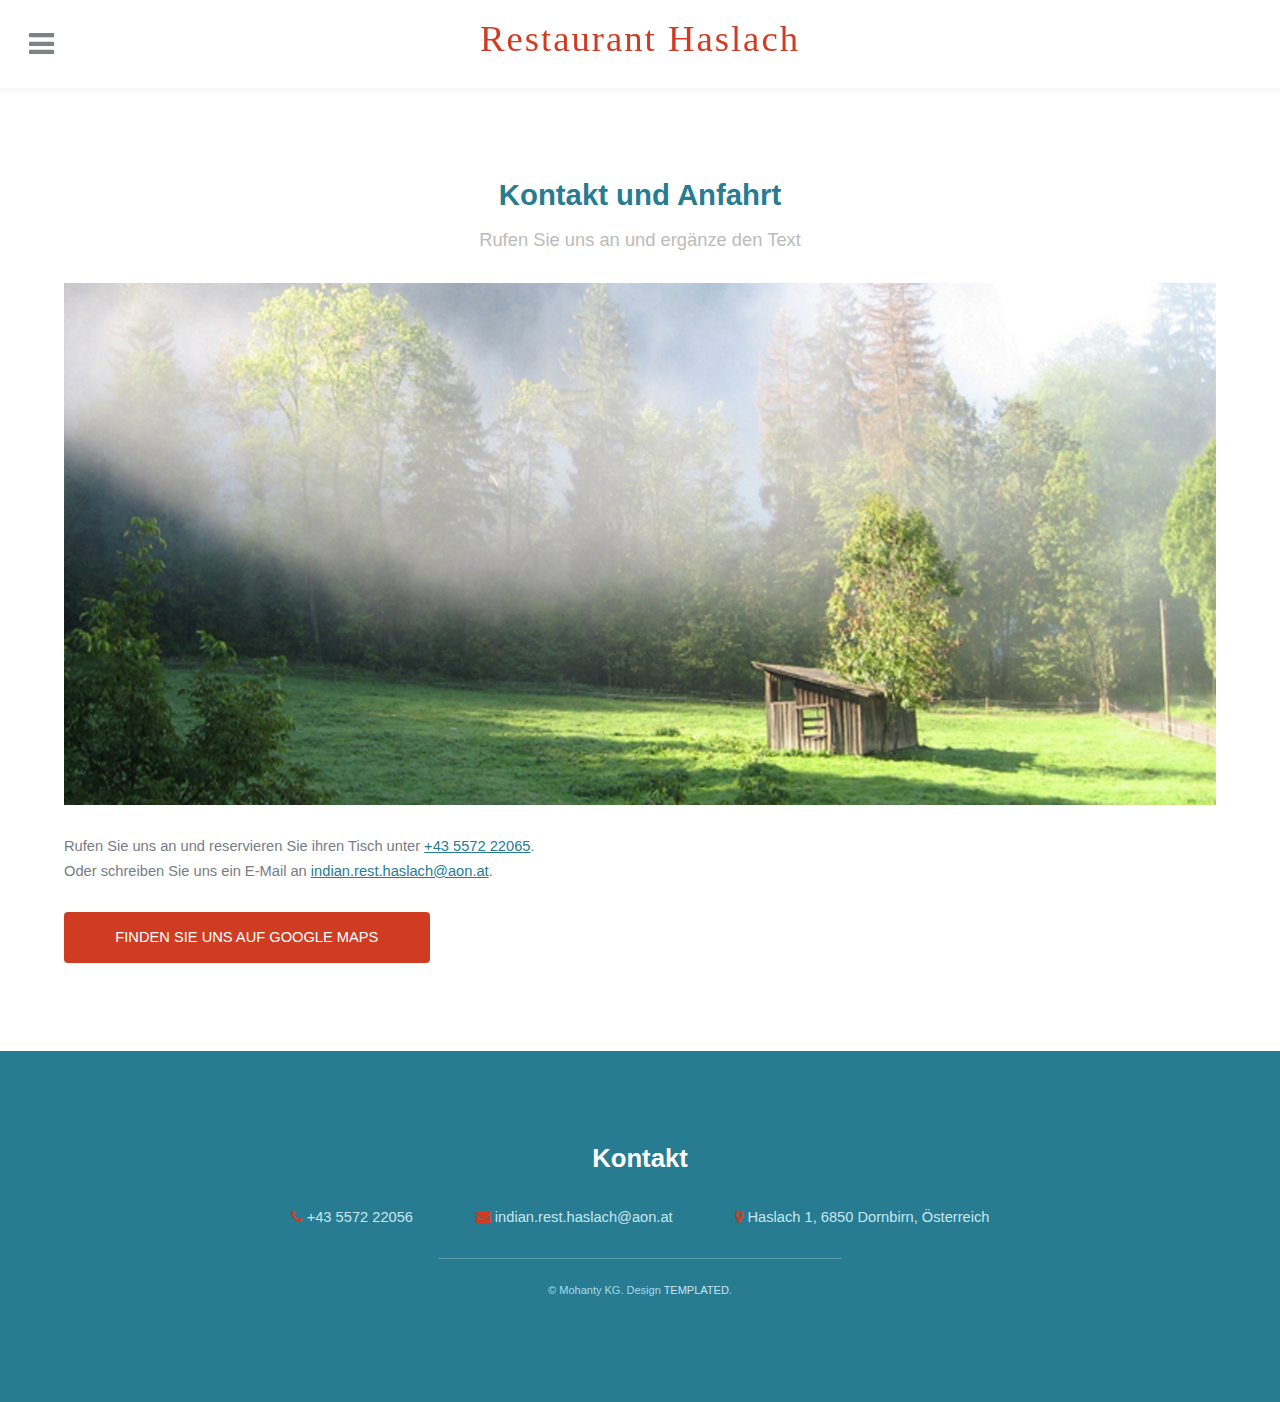
==== commit 4725f40f: "changed pics, text and information" ====
--- a/hp_current/contact.html
+++ b/hp_current/contact.html
@@ -72,7 +72,7 @@
 					</ul>
 				</div>
 				<div class="copyright">
-					&copy; Untitled. Design <a href="https://templated.co">TEMPLATED</a>. Images <a href="https://unsplash.com">Unsplash</a>.
+					&copy; Mohanty KG. Design <a href="https://templated.co">TEMPLATED</a>.
 				</div>
 			</footer>
 
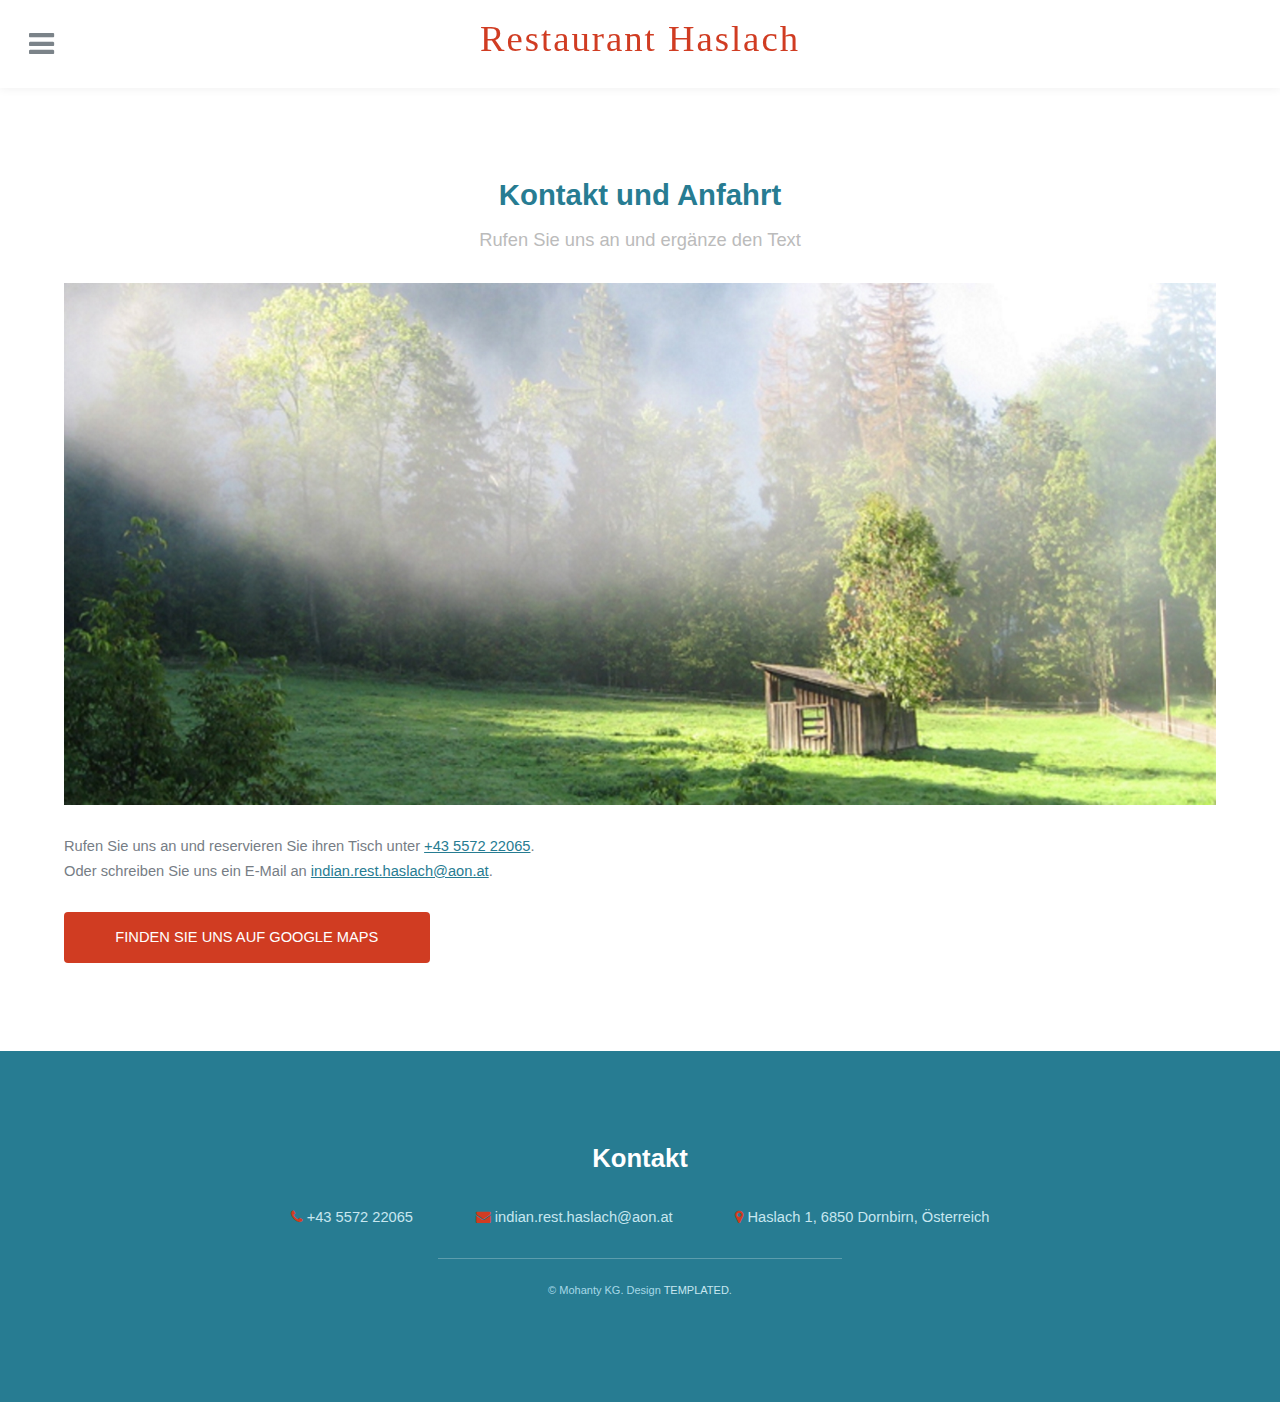
==== commit 16d1f0fd: "changed number" ====
--- a/hp_current/contact.html
+++ b/hp_current/contact.html
@@ -66,7 +66,7 @@
 				<div class="inner">
 					<h2>Kontakt</h2>
 					<ul class="actions">
-						<li><span class="icon fa-phone"></span> <a href="tel:+43557222065">+43 5572 22056</a></li>
+						<li><span class="icon fa-phone"></span> <a href="tel:+43557222065">+43 5572 22065</a></li>
 						<li><span class="icon fa-envelope"></span> <a href="mailto:indian.rest.haslach@aon.at">indian.rest.haslach@aon.at</a></li>
 						<li><span class="icon fa-map-marker"></span> <a onclick="openGoogleMapsOnHaslach()">Haslach 1, 6850 Dornbirn, Österreich</a></li>
 					</ul>
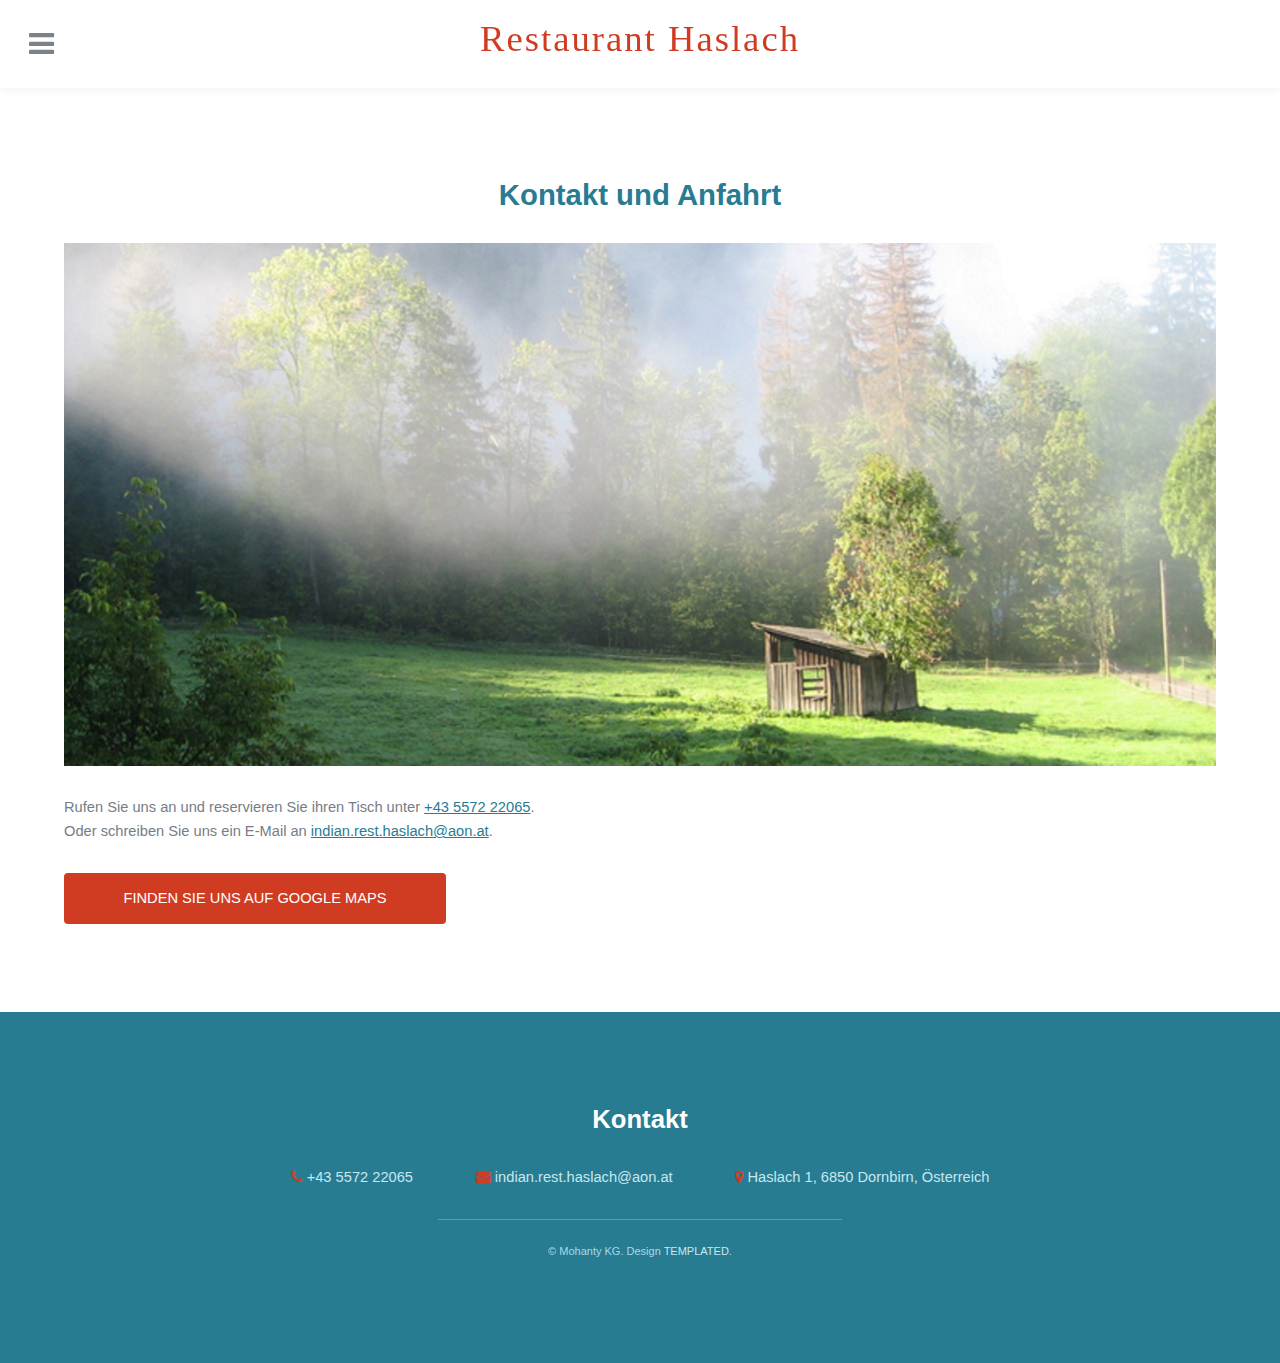
==== commit 60850195: "changed opening hours and some text" ====
--- a/hp_current/contact.html
+++ b/hp_current/contact.html
@@ -45,7 +45,6 @@
 				<div class="inner">
 					<header class="align-center">
 						<h1>Kontakt und Anfahrt</h1>
-						<p>Rufen Sie uns an und ergänze den Text</p>
 					</header>
 					<div class="image fit">
 						<!-- hier bild vom Haus -->
@@ -56,7 +55,7 @@
 						Oder schreiben Sie uns ein E-Mail an <a href="mailto:indian.rest.haslach@aon.at">indian.rest.haslach@aon.at</a>.
 					</p>
 					<p>
-						<a class="button" onclick="openGoogleMapsOnHaslach()">Finden Sie uns auf Google Maps </a>
+						<a class="button" onclick="openGoogleMapsOnHaslach()">&nbsp Finden Sie uns auf Google Maps &nbsp</a>
 					</p>
 				</div>
 			</section>
@@ -85,4 +84,4 @@
 			<script src="assets/js/main.js"></script>
 
 	</body>
-</html>+</html>
